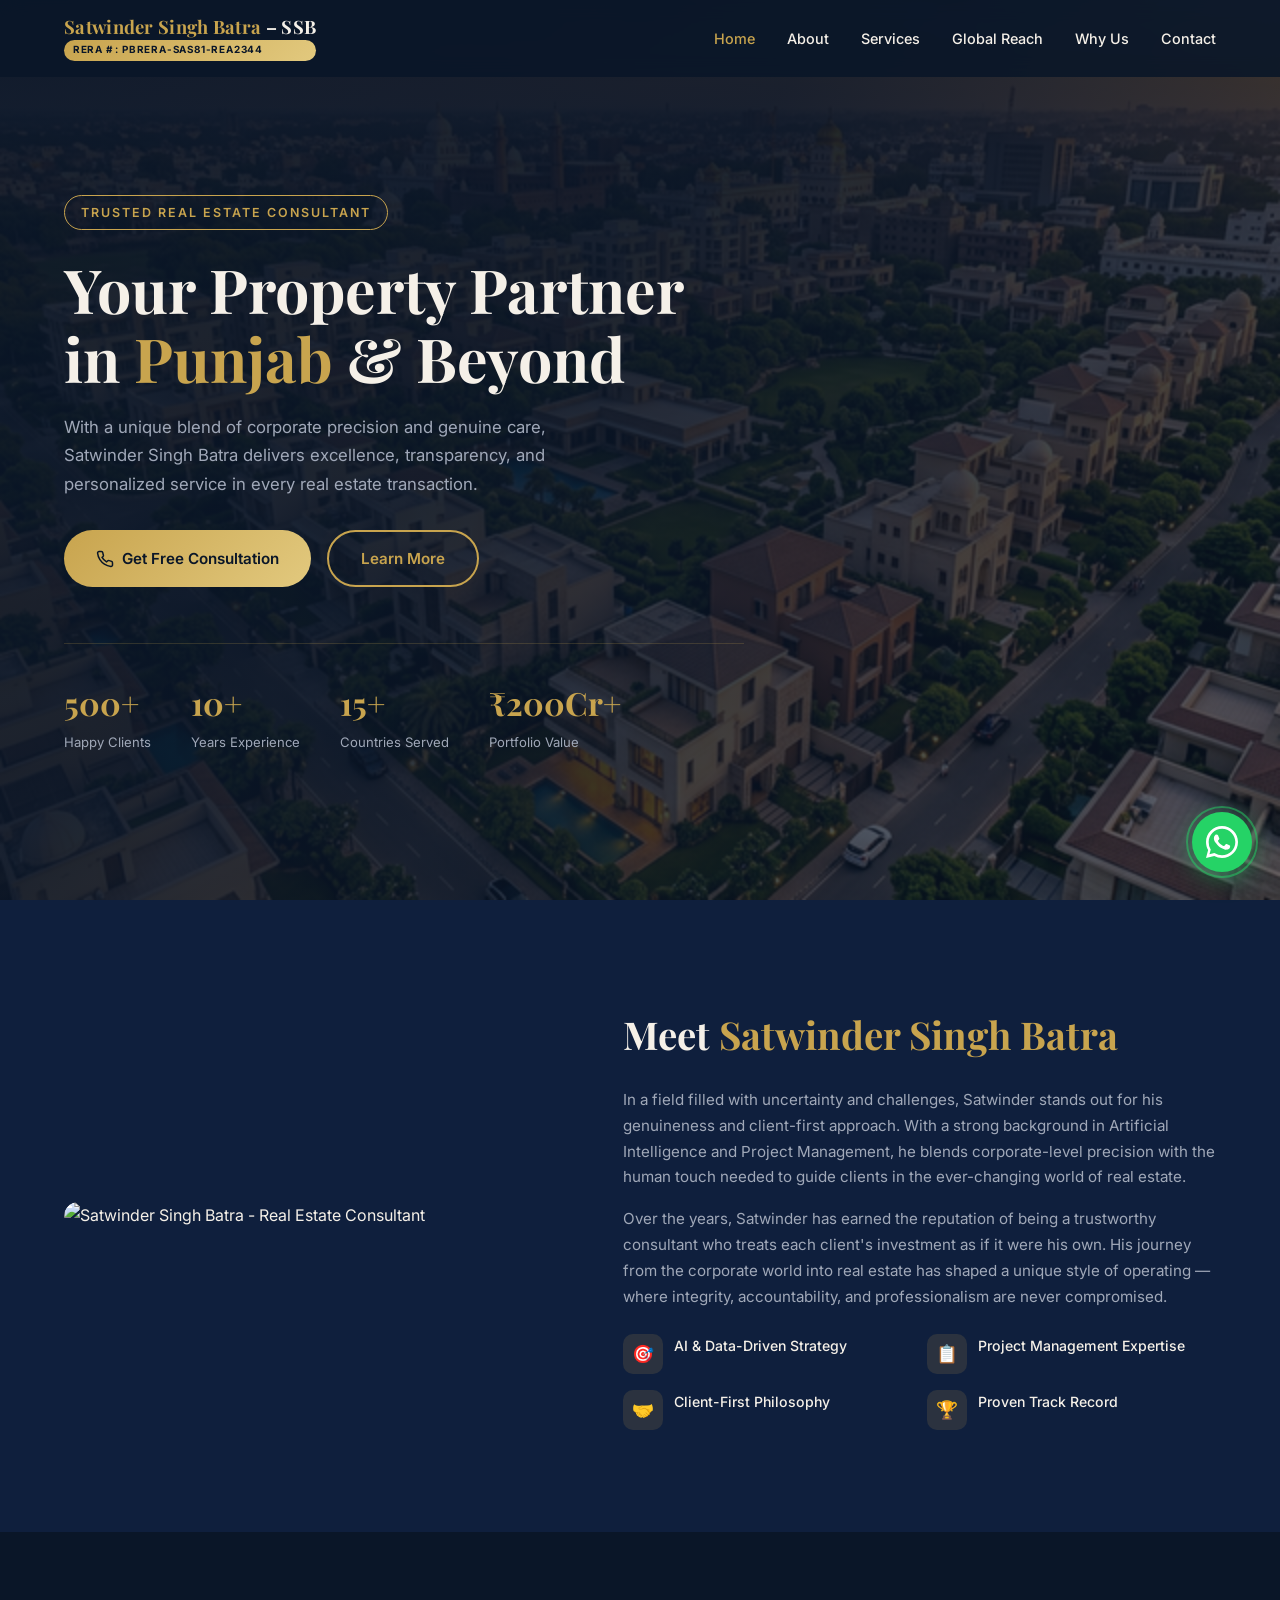
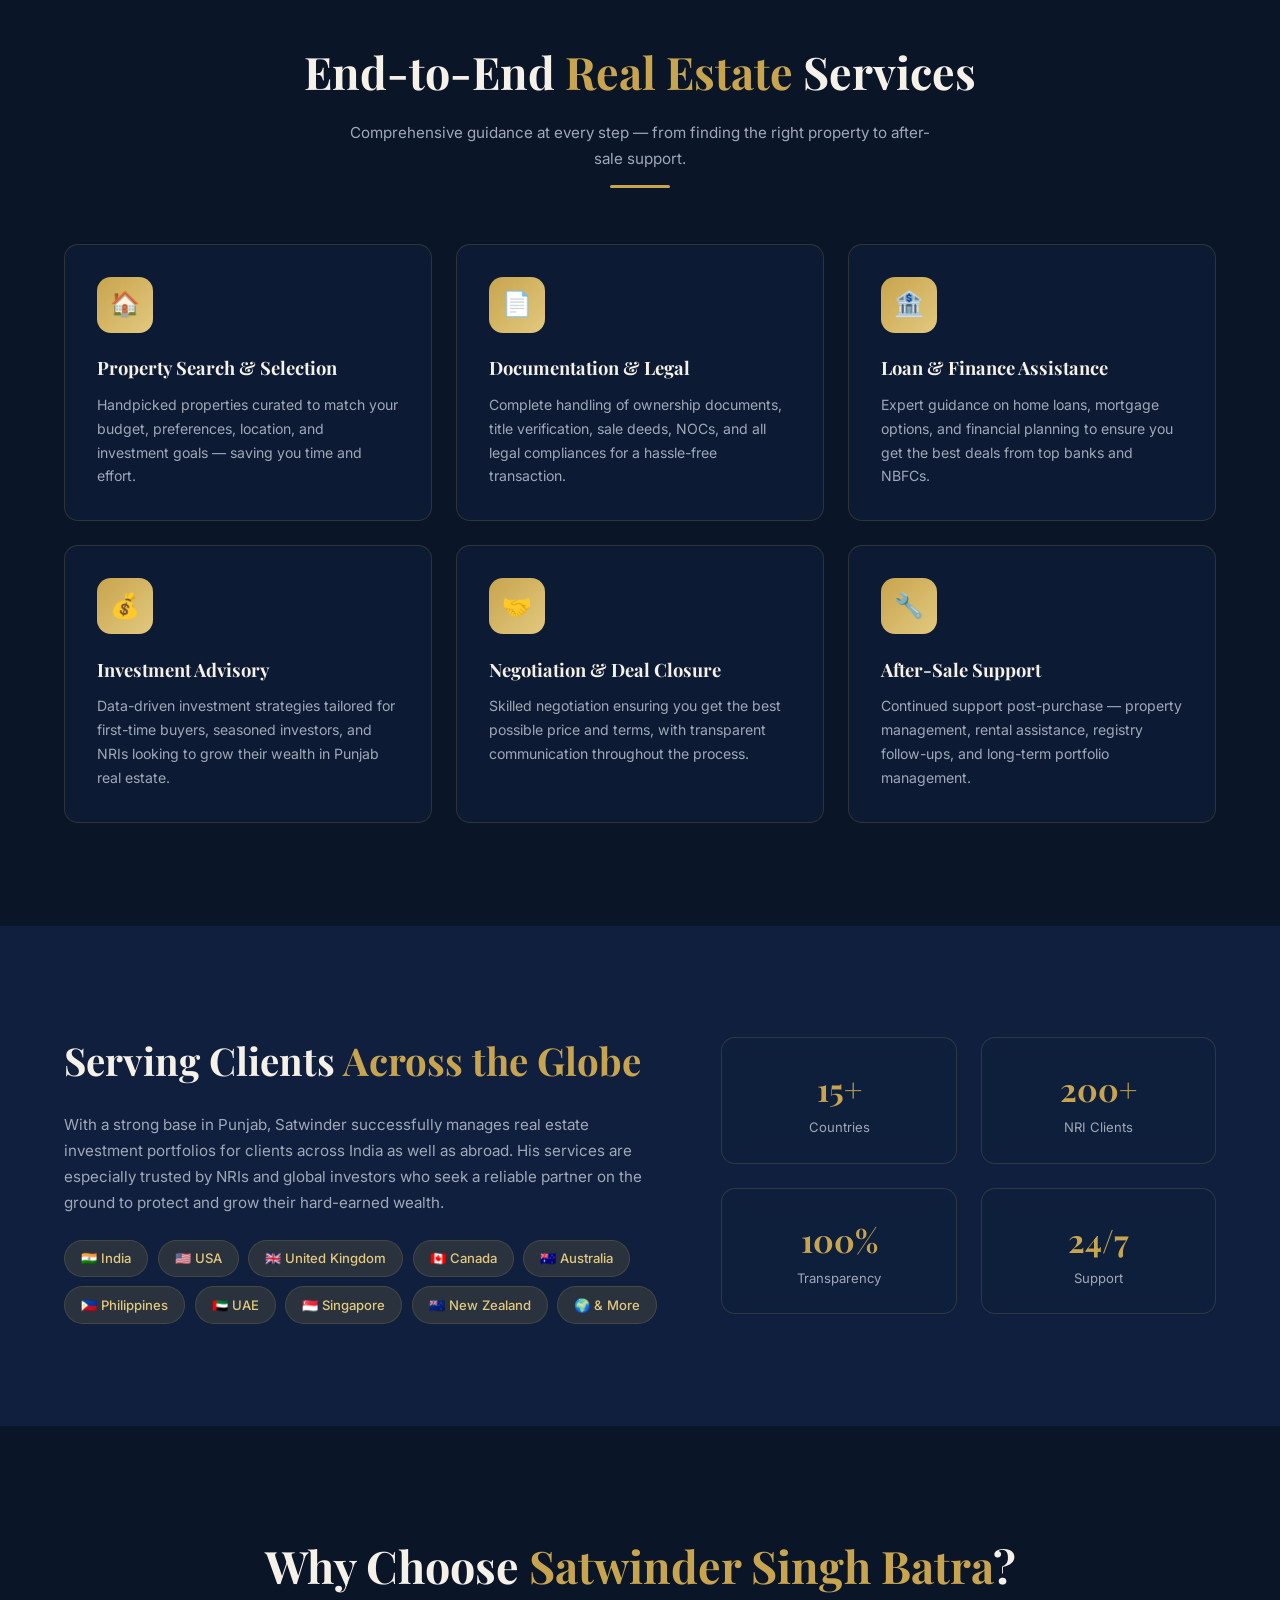
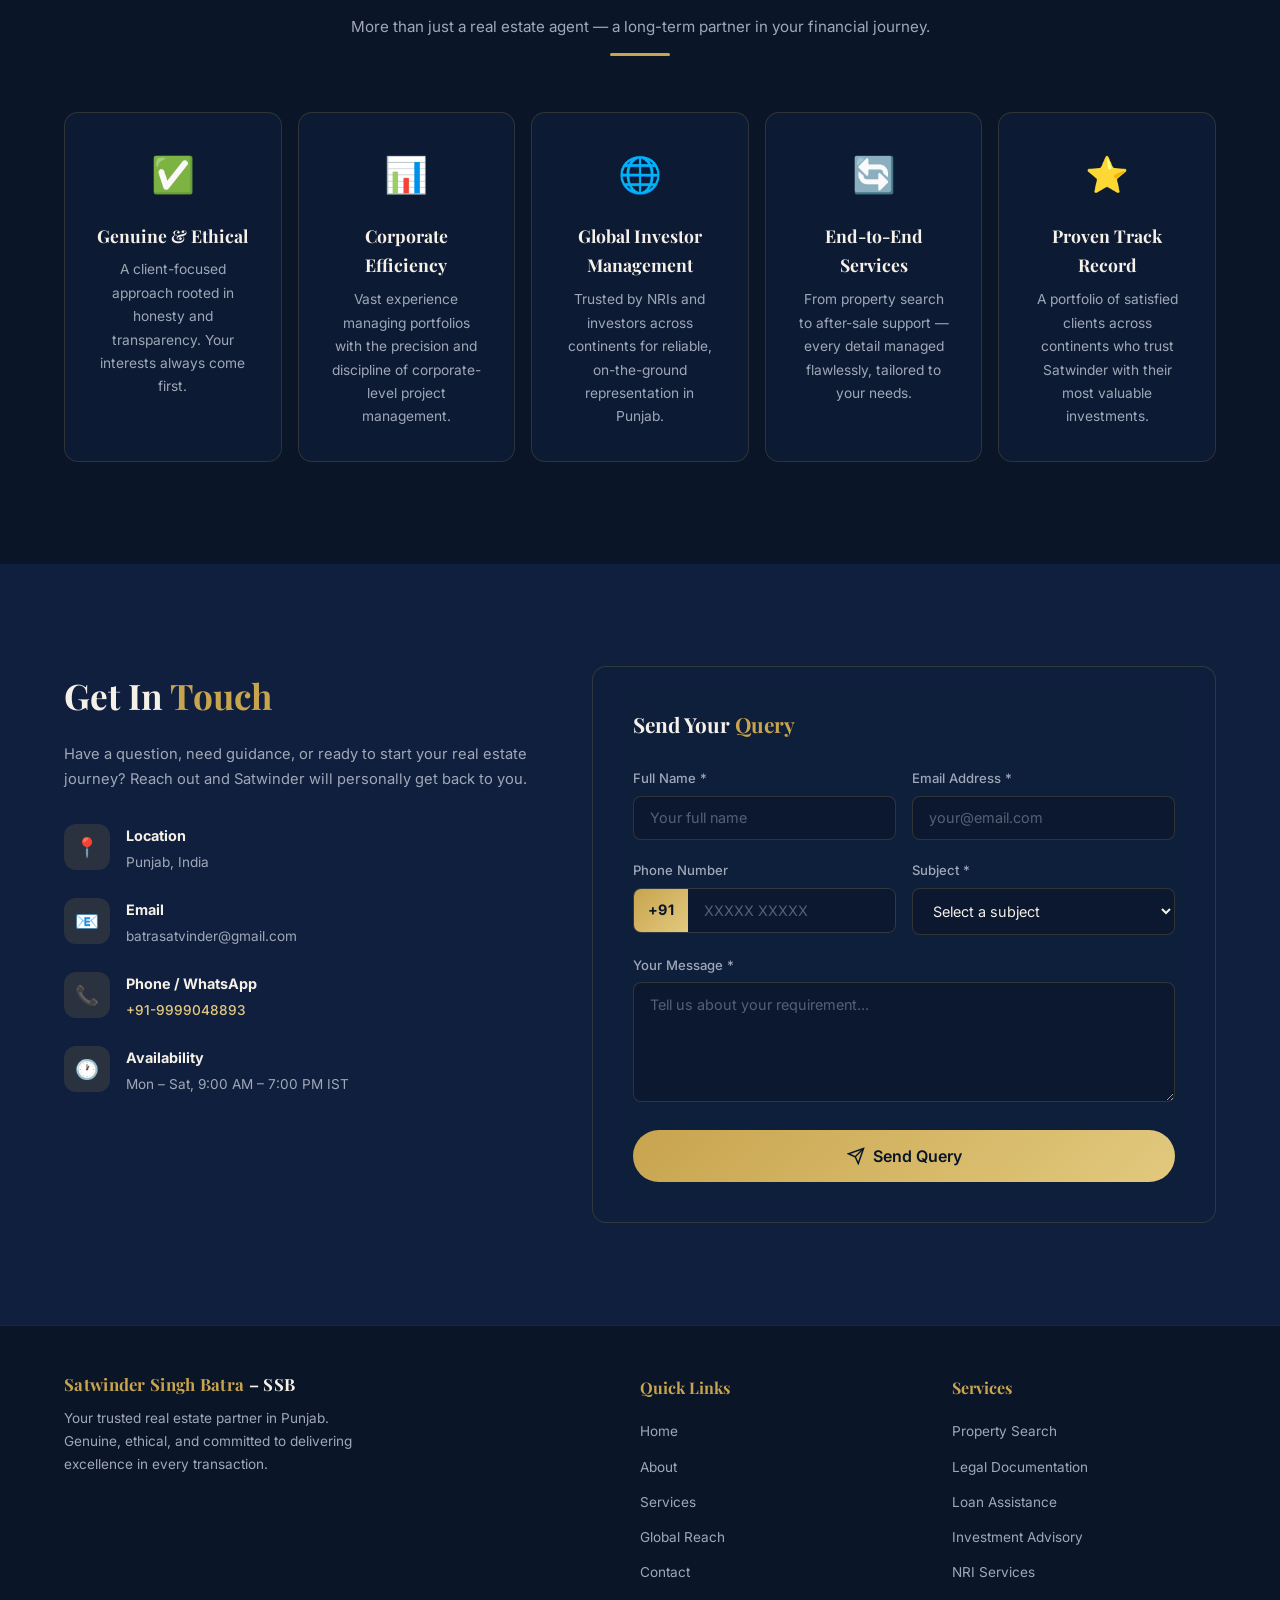
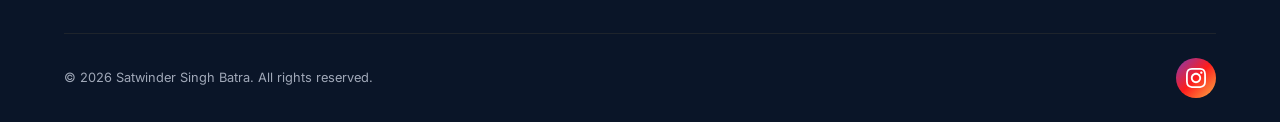
==== indexoriginal.html @ 7298f9fb "Update and rename index.html to indexoriginal.html" ====
<!DOCTYPE html>
<html lang="en">

<head>
  <meta charset="UTF-8" />
  <meta name="viewport" content="width=device-width, initial-scale=1.0" />
  <title>Satwinder Singh Batra | Trusted Real Estate Consultant – Punjab</title>
  <meta name="description"
    content="Meet Satwinder Singh Batra, your trusted real estate advisor for Punjab. Genuine, ethical, and client-focused real estate services for buyers, sellers, investors, and NRIs worldwide." />
  <link rel="stylesheet" href="style.css" />
</head>

<body>

  <!-- ========== NAVBAR ========== -->
  <nav class="navbar" id="navbar">
    <div class="container">
      <div class="logo-wrap">
        <a href="#hero" class="logo">Satwinder Singh Batra <span>– SSB</span></a>
        <span class="rera-badge">RERA # : PBRERA-SAS81-REA2344</span>
      </div>
      <ul class="nav-links" id="navLinks">
        <li><a href="#hero">Home</a></li>
        <li><a href="#about">About</a></li>
        <li><a href="#services">Services</a></li>
        <li><a href="#global">Global Reach</a></li>
        <li><a href="#why">Why Us</a></li>
        <li><a href="#contact">Contact</a></li>
      </ul>
      <button class="hamburger" id="hamburger" aria-label="Toggle menu">
        <span></span><span></span><span></span>
      </button>
    </div>
  </nav>

  <!-- ========== HERO ========== -->
  <section class="hero" id="hero">
    <div class="hero-bg"></div>
    <div class="container">
      <div class="hero-content">
        <span class="hero-badge">Trusted Real Estate Consultant</span>
        <h1>Your Property Partner in <span class="gold-text">Punjab</span> & Beyond</h1>
        <p>With a unique blend of corporate precision and genuine care, Satwinder Singh Batra delivers excellence,
          transparency, and personalized service in every real estate transaction.</p>
        <div class="hero-btns">
          <a href="#contact" class="btn btn-primary">
            <svg width="18" height="18" viewBox="0 0 24 24" fill="none" stroke="currentColor" stroke-width="2">
              <path
                d="M22 16.92v3a2 2 0 0 1-2.18 2 19.79 19.79 0 0 1-8.63-3.07 19.5 19.5 0 0 1-6-6A19.79 19.79 0 0 1 2.12 4.18 2 2 0 0 1 4.11 2h3a2 2 0 0 1 2 1.72c.127.96.361 1.903.7 2.81a2 2 0 0 1-.45 2.11L8.09 9.91a16 16 0 0 0 6 6l1.27-1.27a2 2 0 0 1 2.11-.45c.907.339 1.85.573 2.81.7A2 2 0 0 1 22 16.92z" />
            </svg>
            Get Free Consultation
          </a>
          <a href="#about" class="btn btn-outline">Learn More</a>
        </div>
        <div class="hero-stats">
          <div class="hero-stat">
            <h3>500+</h3>
            <p>Happy Clients</p>
          </div>
          <div class="hero-stat">
            <h3>10+</h3>
            <p>Years Experience</p>
          </div>
          <div class="hero-stat">
            <h3>15+</h3>
            <p>Countries Served</p>
          </div>
          <div class="hero-stat">
            <h3>₹200Cr+</h3>
            <p>Portfolio Value</p>
          </div>
        </div>
      </div>
    </div>
  </section>

  <!-- ========== ABOUT ========== -->
  <section class="section about" id="about">
    <div class="container">
      <div class="about-grid">
        <div class="about-image reveal">
          <img src="Satvinder.png" alt="Satwinder Singh Batra - Real Estate Consultant" />
        </div>
        <div class="about-text reveal">
          <h2>Meet <span class="gold-text">Satwinder Singh Batra</span></h2>
          <p>In a field filled with uncertainty and challenges, Satwinder stands out for his genuineness and
            client-first approach. With a strong background in Artificial Intelligence and Project Management, he blends
            corporate-level precision with the human touch needed to guide clients in the ever-changing world of real
            estate.</p>
          <p>Over the years, Satwinder has earned the reputation of being a trustworthy consultant who treats each
            client's investment as if it were his own. His journey from the corporate world into real estate has shaped
            a unique style of operating — where integrity, accountability, and professionalism are never compromised.
          </p>
          <div class="about-highlights">
            <div class="highlight-item">
              <div class="highlight-icon">🎯</div>
              <span>AI & Data-Driven Strategy</span>
            </div>
            <div class="highlight-item">
              <div class="highlight-icon">📋</div>
              <span>Project Management Expertise</span>
            </div>
            <div class="highlight-item">
              <div class="highlight-icon">🤝</div>
              <span>Client-First Philosophy</span>
            </div>
            <div class="highlight-item">
              <div class="highlight-icon">🏆</div>
              <span>Proven Track Record</span>
            </div>
          </div>
        </div>
      </div>
    </div>
  </section>

  <!-- ========== SERVICES ========== -->
  <section class="section services" id="services">
    <div class="container">
      <div class="section-header reveal">
        <h2>End-to-End <span class="gold-text">Real Estate</span> Services</h2>
        <p>Comprehensive guidance at every step — from finding the right property to after-sale support.</p>
        <div class="divider"></div>
      </div>
      <div class="services-grid">

        <div class="service-card reveal">
          <div class="service-icon">🏠</div>
          <h3>Property Search & Selection</h3>
          <p>Handpicked properties curated to match your budget, preferences, location, and investment goals — saving
            you time and effort.</p>
        </div>

        <div class="service-card reveal">
          <div class="service-icon">📄</div>
          <h3>Documentation & Legal</h3>
          <p>Complete handling of ownership documents, title verification, sale deeds, NOCs, and all legal compliances
            for a hassle-free transaction.</p>
        </div>

        <div class="service-card reveal">
          <div class="service-icon">🏦</div>
          <h3>Loan & Finance Assistance</h3>
          <p>Expert guidance on home loans, mortgage options, and financial planning to ensure you get the best deals
            from top banks and NBFCs.</p>
        </div>

        <div class="service-card reveal">
          <div class="service-icon">💰</div>
          <h3>Investment Advisory</h3>
          <p>Data-driven investment strategies tailored for first-time buyers, seasoned investors, and NRIs looking to
            grow their wealth in Punjab real estate.</p>
        </div>

        <div class="service-card reveal">
          <div class="service-icon">🤝</div>
          <h3>Negotiation & Deal Closure</h3>
          <p>Skilled negotiation ensuring you get the best possible price and terms, with transparent communication
            throughout the process.</p>
        </div>

        <div class="service-card reveal">
          <div class="service-icon">🔧</div>
          <h3>After-Sale Support</h3>
          <p>Continued support post-purchase — property management, rental assistance, registry follow-ups, and
            long-term portfolio management.</p>
        </div>

      </div>
    </div>
  </section>

  <!-- ========== GLOBAL REACH ========== -->
  <section class="section global" id="global">
    <div class="container">
      <div class="global-content">
        <div class="global-text reveal">
          <h2>Serving Clients <span class="gold-text">Across the Globe</span></h2>
          <p>With a strong base in Punjab, Satwinder successfully manages real estate investment portfolios for clients
            across India as well as abroad. His services are especially trusted by NRIs and global investors who seek a
            reliable partner on the ground to protect and grow their hard-earned wealth.</p>
          <div class="country-tags">
            <span class="country-tag">🇮🇳 India</span>
            <span class="country-tag">🇺🇸 USA</span>
            <span class="country-tag">🇬🇧 United Kingdom</span>
            <span class="country-tag">🇨🇦 Canada</span>
            <span class="country-tag">🇦🇺 Australia</span>
            <span class="country-tag">🇵🇭 Philippines</span>
            <span class="country-tag">🇦🇪 UAE</span>
            <span class="country-tag">🇸🇬 Singapore</span>
            <span class="country-tag">🇳🇿 New Zealand</span>
            <span class="country-tag">🌍 & More</span>
          </div>
        </div>
        <div class="global-stats reveal">
          <div class="g-stat">
            <h3>15+</h3>
            <p>Countries</p>
          </div>
          <div class="g-stat">
            <h3>200+</h3>
            <p>NRI Clients</p>
          </div>
          <div class="g-stat">
            <h3>100%</h3>
            <p>Transparency</p>
          </div>
          <div class="g-stat">
            <h3>24/7</h3>
            <p>Support</p>
          </div>
        </div>
      </div>
    </div>
  </section>

  <!-- ========== WHY CHOOSE US ========== -->
  <section class="section why" id="why">
    <div class="container">
      <div class="section-header reveal">
        <h2>Why Choose <span class="gold-text">Satwinder Singh Batra</span>?</h2>
        <p>More than just a real estate agent — a long-term partner in your financial journey.</p>
        <div class="divider"></div>
      </div>
      <div class="why-grid">

        <div class="why-card reveal">
          <span class="why-emoji">✅</span>
          <h3>Genuine & Ethical</h3>
          <p>A client-focused approach rooted in honesty and transparency. Your interests always come first.</p>
        </div>

        <div class="why-card reveal">
          <span class="why-emoji">📊</span>
          <h3>Corporate Efficiency</h3>
          <p>Vast experience managing portfolios with the precision and discipline of corporate-level project
            management.</p>
        </div>

        <div class="why-card reveal">
          <span class="why-emoji">🌐</span>
          <h3>Global Investor Management</h3>
          <p>Trusted by NRIs and investors across continents for reliable, on-the-ground representation in Punjab.</p>
        </div>

        <div class="why-card reveal">
          <span class="why-emoji">🔄</span>
          <h3>End-to-End Services</h3>
          <p>From property search to after-sale support — every detail managed flawlessly, tailored to your needs.</p>
        </div>

        <div class="why-card reveal">
          <span class="why-emoji">⭐</span>
          <h3>Proven Track Record</h3>
          <p>A portfolio of satisfied clients across continents who trust Satwinder with their most valuable
            investments.</p>
        </div>

      </div>
    </div>
  </section>

  <!-- ========== CONTACT ========== -->
  <section class="section contact" id="contact">
    <div class="container">
      <div class="contact-grid">

        <!-- Info Column -->
        <div class="contact-info reveal">
          <h2>Get In <span class="gold-text">Touch</span></h2>
          <p>Have a question, need guidance, or ready to start your real estate journey? Reach out and Satwinder will
            personally get back to you.</p>

          <div class="info-item">
            <div class="info-icon">📍</div>
            <div>
              <h4>Location</h4>
              <p>Punjab, India</p>
            </div>
          </div>

          <div class="info-item">
            <div class="info-icon">📧</div>
            <div>
              <h4>Email</h4>
              <p>batrasatvinder@gmail.com</p>
            </div>
          </div>

          <div class="info-item">
            <div class="info-icon">📞</div>
            <div>
              <h4>Phone / WhatsApp</h4>
              <p><a href="tel:+919999048893">+91-9999048893</a></p>
            </div>
          </div>

          <div class="info-item">
            <div class="info-icon">🕐</div>
            <div>
              <h4>Availability</h4>
              <p>Mon – Sat, 9:00 AM – 7:00 PM IST</p>
            </div>
          </div>
        </div>

        <!-- Form Column -->
        <div class="contact-form-wrapper reveal">
          <h3>Send Your <span class="gold-text">Query</span></h3>
          <form id="contactForm">
            <div class="form-row">
              <div class="form-group">
                <label for="name">Full Name *</label>
                <input type="text" id="name" name="name" placeholder="Your full name" required />
              </div>
              <div class="form-group">
                <label for="email">Email Address *</label>
                <input type="email" id="email" name="email" placeholder="your@email.com" required />
              </div>
            </div>
            <div class="form-row">
              <div class="form-group">
                <label for="phone">Phone Number</label>
                <div class="phone-input-wrap">
                  <!-- change 1 -->
                  <span class="phone-prefix">+91</span>
                  <input type="tel" id="phone" name="phone" placeholder="XXXXX XXXXX" />
                </div>
              </div>
              <div class="form-group">
                <label for="subject">Subject *</label>
                <select id="subject" name="subject" required>
                  <option value="" disabled selected>Select a subject</option>
                  <option value="Buy Property">Buy Property</option>
                  <option value="Sell Property">Sell Property</option>
                  <option value="Investment Advisory">Investment Advisory</option>
                  <option value="NRI Services">NRI Services</option>
                  <option value="Loan Assistance">Loan Assistance</option>
                  <option value="Other Query">Other Query</option>
                </select>
              </div>
            </div>
            <div class="form-group">
              <label for="message">Your Message *</label>
              <textarea id="message" name="message" placeholder="Tell us about your requirement..." required></textarea>
            </div>
            <button type="submit" class="btn btn-primary form-submit">
              <svg width="18" height="18" viewBox="0 0 24 24" fill="none" stroke="currentColor" stroke-width="2">
                <line x1="22" y1="2" x2="11" y2="13" />
                <polygon points="22 2 15 22 11 13 2 9 22 2" />
              </svg>
              Send Query
            </button>
          </form>
          <div class="form-success" id="formSuccess">
            <div class="checkmark">✅</div>
            <h3>Query Sent Successfully!</h3>
            <p>Thank you for reaching out. Satwinder will get back to you within 24 hours.</p>
          </div>
        </div>

      </div>
    </div>
  </section>

  <!-- ========== FOOTER ========== -->
  <footer class="footer">
    <div class="container">
      <div class="footer-grid">
        <div class="footer-brand">
          <div class="logo">Satwinder Singh Batra <span>– SSB</span></div>
          <p>Your trusted real estate partner in Punjab. Genuine, ethical, and committed to delivering excellence in
            every transaction.</p>
        </div>
        <div>
          <h4>Quick Links</h4>
          <ul class="footer-links">
            <li><a href="#hero">Home</a></li>
            <li><a href="#about">About</a></li>
            <li><a href="#services">Services</a></li>
            <li><a href="#global">Global Reach</a></li>
            <li><a href="#contact">Contact</a></li>
          </ul>
        </div>
        <div>
          <h4>Services</h4>
          <ul class="footer-links">
            <li><a href="#services">Property Search</a></li>
            <li><a href="#services">Legal Documentation</a></li>
            <li><a href="#services">Loan Assistance</a></li>
            <li><a href="#services">Investment Advisory</a></li>
            <li><a href="#services">NRI Services</a></li>
          </ul>
        </div>
      </div>
      <div class="footer-bottom">
        <p>&copy; 2026 Satwinder Singh Batra. All rights reserved.</p>
        <div class="social-links">
          <a href="https://www.instagram.com/satwinder_realestate_conslt/" aria-label="Instagram" target="_blank"
            rel="noopener">
            <svg xmlns="http://www.w3.org/2000/svg" viewBox="0 0 24 24" width="20" height="20" fill="currentColor">
              <path
                d="M12 2.163c3.204 0 3.584.012 4.85.07 3.252.148 4.771 1.691 4.919 4.919.058 1.265.069 1.645.069 4.849 0 3.205-.012 3.584-.069 4.849-.149 3.225-1.664 4.771-4.919 4.919-1.266.058-1.644.07-4.85.07-3.204 0-3.584-.012-4.849-.07-3.26-.149-4.771-1.699-4.919-4.92-.058-1.265-.07-1.644-.07-4.849 0-3.204.013-3.583.07-4.849.149-3.227 1.664-4.771 4.919-4.919 1.266-.057 1.645-.069 4.849-.069zm0-2.163c-3.259 0-3.667.014-4.947.072-4.358.2-6.78 2.618-6.98 6.98-.059 1.281-.073 1.689-.073 4.948 0 3.259.014 3.668.072 4.948.2 4.358 2.618 6.78 6.98 6.98 1.281.058 1.689.072 4.948.072 3.259 0 3.668-.014 4.948-.072 4.354-.2 6.782-2.618 6.979-6.98.059-1.28.073-1.689.073-4.948 0-3.259-.014-3.667-.072-4.947-.196-4.354-2.617-6.78-6.979-6.98-1.281-.059-1.69-.073-4.949-.073zm0 5.838c-3.403 0-6.162 2.759-6.162 6.162s2.759 6.163 6.162 6.163 6.162-2.759 6.162-6.163c0-3.403-2.759-6.162-6.162-6.162zm0 10.162c-2.209 0-4-1.79-4-4 0-2.209 1.791-4 4-4s4 1.791 4 4c0 2.21-1.791 4-4 4zm6.406-11.845c-.796 0-1.441.645-1.441 1.44s.645 1.44 1.441 1.44c.795 0 1.439-.645 1.439-1.44s-.644-1.44-1.439-1.44z" />
            </svg>
          </a>
        </div>
      </div>
    </div>
  </footer>

  <!-- ========== STICKY WHATSAPP BUTTON ========== -->
  <!-- <a href="https://wa.me/919999048893?text=Hi%20Satwinder%2C%20I%20am%20interested%20in%20your%20real%20estate%20services."
    class="whatsapp-btn" target="_blank" rel="noopener" aria-label="Chat on WhatsApp" id="whatsappBtn">
    <svg viewBox="0 0 32 32" xmlns="http://www.w3.org/2000/svg">
      <path
        d="M16.004 0C7.165 0 .002 7.163.002 16c0 2.822.736 5.578 2.137 8.012L.014 32l8.204-2.1A15.93 15.93 0 0 0 16.004 32C24.837 32 32 24.837 32 16S24.837 0 16.004 0zm0 29.32a13.28 13.28 0 0 1-7.16-2.085l-.514-.305-4.863 1.245 1.295-4.733-.335-.534A13.27 13.27 0 0 1 2.68 16c0-7.348 5.976-13.32 13.324-13.32S29.32 8.652 29.32 16s-5.968 13.32-13.316 13.32zm7.308-9.973c-.4-.2-2.367-1.168-2.733-1.3-.367-.134-.633-.2-.9.2-.267.4-1.033 1.3-1.267 1.567-.233.267-.467.3-.867.1-.4-.2-1.687-.622-3.214-1.983-1.188-1.06-1.99-2.37-2.223-2.77-.233-.4-.025-.616.175-.815.18-.18.4-.467.6-.7.2-.233.267-.4.4-.667.133-.267.067-.5-.033-.7-.1-.2-.9-2.167-1.233-2.967-.325-.78-.655-.674-.9-.687l-.767-.013c-.267 0-.7.1-1.067.5-.367.4-1.4 1.367-1.4 3.334s1.433 3.867 1.633 4.133c.2.267 2.82 4.307 6.833 6.04.955.412 1.7.658 2.28.843.958.305 1.83.262 2.52.159.77-.115 2.367-.968 2.7-1.902.333-.934.333-1.734.233-1.902-.1-.167-.367-.267-.767-.467z" />
    </svg>
  </a> -->

  <a href="https://api.whatsapp.com/send?phone=919999048893&text=Hi%20Satwinder%2C%20I%20am%20interested%20in%20your%20real%20estate%20services."
    class="whatsapp-btn" target="_blank" rel="noopener" aria-label="Chat on WhatsApp" id="whatsappBtn">
    <svg viewBox="0 0 32 32" xmlns="http://www.w3.org/2000/svg">
      <path
        d="M16.004 0C7.165 0 .002 7.163.002 16c0 2.822.736 5.578 2.137 8.012L.014 32l8.204-2.1A15.93 15.93 0 0 0 16.004 32C24.837 32 32 24.837 32 16S24.837 0 16.004 0zm0 29.32a13.28 13.28 0 0 1-7.16-2.085l-.514-.305-4.863 1.245 1.295-4.733-.335-.534A13.27 13.27 0 0 1 2.68 16c0-7.348 5.976-13.32 13.324-13.32S29.32 8.652 29.32 16s-5.968 13.32-13.316 13.32zm7.308-9.973c-.4-.2-2.367-1.168-2.733-1.3-.367-.134-.633-.2-.9.2-.267.4-1.033 1.3-1.267 1.567-.233.267-.467.3-.867.1-.4-.2-1.687-.622-3.214-1.983-1.188-1.06-1.99-2.37-2.223-2.77-.233-.4-.025-.616.175-.815.18-.18.4-.467.6-.7.2-.233.267-.4.4-.667.133-.267.067-.5-.033-.7-.1-.2-.9-2.167-1.233-2.967-.325-.78-.655-.674-.9-.687l-.767-.013c-.267 0-.7.1-1.067.5-.367.4-1.4 1.367-1.4 3.334s1.433 3.867 1.633 4.133c.2.267 2.82 4.307 6.833 6.04.955.412 1.7.658 2.28.843.958.305 1.83.262 2.52.159.77-.115 2.367-.968 2.7-1.902.333-.934.333-1.734.233-1.902-.1-.167-.367-.267-.767-.467z" />
    </svg>
  </a>

  <script src="script.js"></script>
</body>

</html>
---- style.css ----
/* ==========================================================================
   Satwinder Singh Batra – Real Estate Consultant
   Design System & Styles
   ========================================================================== */

/* ---------- Google Fonts ---------- */
@import url('https://fonts.googleapis.com/css2?family=Inter:wght@300;400;500;600;700&family=Playfair+Display:wght@400;500;600;700&display=swap');

/* ---------- Design Tokens ---------- */
:root {
  /* Colours */
  --navy-dark: #0a1628;
  --navy: #0f1f3d;
  --navy-light: #162a50;
  --gold: #c8a44e;
  --gold-light: #e2c97e;
  --gold-dim: rgba(200, 164, 78, .15);
  --white: #f5f0e8;
  --white-pure: #fff;
  --gray: #a0a8b8;
  --glass-bg: rgba(15, 31, 61, .55);
  --glass-border: rgba(200, 164, 78, .18);

  /* Typography */
  --ff-heading: 'Playfair Display', Georgia, serif;
  --ff-body: 'Inter', system-ui, sans-serif;

  /* Spacing */
  --section-py: clamp(4rem, 8vw, 7rem);
  --container: min(90%, 1200px);

  /* Misc */
  --radius: 14px;
  --radius-sm: 8px;
  --transition: .35s cubic-bezier(.4, 0, .2, 1);
}

/* ---------- Reset ---------- */
*,
*::before,
*::after {
  box-sizing: border-box;
  margin: 0;
  padding: 0;
}

html {
  scroll-behavior: smooth;
  scroll-padding-top: 80px;
}

body {
  font-family: var(--ff-body);
  background: var(--navy-dark);
  color: var(--white);
  line-height: 1.7;
  overflow-x: hidden;
}

a {
  color: inherit;
  text-decoration: none;
}

img {
  max-width: 100%;
  display: block;
}

ul {
  list-style: none;
}

/* ---------- Utility ---------- */
.container {
  width: var(--container);
  margin-inline: auto;
}

.section {
  padding: var(--section-py) 0;
  position: relative;
}

.gold-text {
  color: var(--gold);
}

.btn {
  display: inline-flex;
  align-items: center;
  gap: .5rem;
  padding: .85rem 2rem;
  font-family: var(--ff-body);
  font-weight: 600;
  font-size: .95rem;
  border: none;
  border-radius: 50px;
  cursor: pointer;
  transition: var(--transition);
}

.btn-primary {
  background: linear-gradient(135deg, var(--gold), var(--gold-light));
  color: var(--navy-dark);
}

.btn-primary:hover {
  transform: translateY(-3px);
  box-shadow: 0 12px 35px rgba(200, 164, 78, .35);
}

.btn-outline {
  background: transparent;
  border: 2px solid var(--gold);
  color: var(--gold);
}

.btn-outline:hover {
  background: var(--gold);
  color: var(--navy-dark);
}

.section-header {
  text-align: center;
  margin-bottom: 3.5rem;
}

.section-header h2 {
  font-family: var(--ff-heading);
  font-size: clamp(1.8rem, 4vw, 2.8rem);
  margin-bottom: .6rem;
}

.section-header p {
  color: var(--gray);
  max-width: 600px;
  margin-inline: auto;
  font-size: .95rem;
}

.divider {
  width: 60px;
  height: 3px;
  background: var(--gold);
  margin: .8rem auto 0;
  border-radius: 3px;
}

/* ---------- Fade-in Animations ---------- */
.reveal {
  opacity: 0;
  transform: translateY(40px);
  transition: opacity .8s ease, transform .8s ease;
}

.reveal.visible {
  opacity: 1;
  transform: translateY(0);
}

/* ===================== NAVBAR ===================== */
.navbar {
  position: fixed;
  top: 0;
  left: 0;
  width: 100%;
  z-index: 1000;
  padding: 1rem 0;
  background: rgba(10, 22, 40, .88);
  backdrop-filter: blur(10px);
  transition: var(--transition);
}

.navbar.scrolled {
  background: rgba(10, 22, 40, .98);
  backdrop-filter: blur(14px);
  box-shadow: 0 2px 30px rgba(0, 0, 0, .4);
  padding: .6rem 0;
}

.navbar .container {
  display: flex;
  align-items: center;
  justify-content: space-between;
}

/* Logo wrap: stacks name + RERA badge */
.logo-wrap {
  display: flex;
  flex-direction: column;
  gap: 2px;
}

.logo {
  font-family: var(--ff-heading);
  font-size: 1.15rem;
  font-weight: 700;
  color: var(--gold);
  letter-spacing: .3px;
  line-height: 1.2;
}

.logo span {
  color: var(--white);
}

/* RERA badge */
.rera-badge {
  display: inline-block;
  font-size: .62rem;
  font-weight: 700;
  letter-spacing: .8px;
  text-transform: uppercase;
  color: var(--navy-dark);
  background: linear-gradient(135deg, var(--gold), var(--gold-light));
  padding: .15rem .55rem;
  border-radius: 50px;
  line-height: 1.6;
  white-space: nowrap;
}

.nav-links {
  display: flex;
  gap: 2rem;
}

.nav-links a {
  font-size: .9rem;
  font-weight: 500;
  position: relative;
  transition: color var(--transition);
}

.nav-links a::after {
  content: '';
  position: absolute;
  bottom: -4px;
  left: 0;
  width: 0;
  height: 2px;
  background: var(--gold);
  transition: width var(--transition);
}

.nav-links a:hover {
  color: var(--gold);
}

.nav-links a:hover::after {
  width: 100%;
}

/* Hamburger */
.hamburger {
  display: none;
  flex-direction: column;
  gap: 5px;
  cursor: pointer;
  background: none;
  border: none;
  padding: 4px;
}

.hamburger span {
  width: 26px;
  height: 2.5px;
  background: var(--gold);
  border-radius: 2px;
  transition: var(--transition);
}

.hamburger.active span:nth-child(1) {
  transform: rotate(45deg) translate(5px, 5px);
}

.hamburger.active span:nth-child(2) {
  opacity: 0;
}

.hamburger.active span:nth-child(3) {
  transform: rotate(-45deg) translate(5px, -5px);
}

/* ===================== HERO ===================== */
.hero {
  position: relative;
  min-height: 100vh;
  display: flex;
  align-items: center;
  overflow: hidden;
}

.hero-bg {
  position: absolute;
  inset: 0;
  background: url('hero-bg.png') center/cover no-repeat;
}

.hero-bg::after {
  content: '';
  position: absolute;
  inset: 0;
  background: linear-gradient(135deg, rgba(10, 22, 40, .92) 40%, rgba(10, 22, 40, .6));
}

.hero .container {
  position: relative;
  z-index: 2;
}

.hero-content {
  max-width: 680px;
}

.hero-badge {
  display: inline-block;
  padding: .35rem 1rem;
  border: 1px solid var(--gold);
  border-radius: 50px;
  font-size: .78rem;
  font-weight: 600;
  color: var(--gold);
  text-transform: uppercase;
  letter-spacing: 2px;
  margin-top: 5rem;
  margin-bottom: 1.5rem;
}

.hero-content h1 {
  font-family: var(--ff-heading);
  font-size: clamp(2.2rem, 5vw, 3.8rem);
  line-height: 1.15;
  margin-bottom: 1.2rem;
}

.hero-content p {
  font-size: 1.05rem;
  color: var(--gray);
  margin-bottom: 2rem;
  max-width: 540px;
}

.hero-btns {
  display: flex;
  gap: 1rem;
  flex-wrap: wrap;
}

/* Floating stats */
.hero-stats {
  display: flex;
  gap: 2.5rem;
  margin-top: 3.5rem;
  padding-top: 2rem;
  border-top: 1px solid rgba(200, 164, 78, .2);
}

.hero-stat h3 {
  font-family: var(--ff-heading);
  font-size: 2rem;
  color: var(--gold);
}

.hero-stat p {
  font-size: .82rem;
  color: var(--gray);
}

/* ===================== ABOUT ===================== */
.about {
  background: var(--navy);
}

.about-grid {
  display: grid;
  grid-template-columns: 1fr 1.2fr;
  gap: 4rem;
  align-items: center;
}

.about-image {
  position: relative;
  border-radius: var(--radius);
  overflow: hidden;
}

.about-image img {
  border-radius: var(--radius);
  width: 100%;
}

.about-image::before {
  content: '';
  position: absolute;
  inset: -6px;
  border: 2px solid var(--gold);
  border-radius: calc(var(--radius) + 6px);
  opacity: .4;
}

.about-text h2 {
  font-family: var(--ff-heading);
  font-size: clamp(1.6rem, 3.5vw, 2.4rem);
  margin-bottom: 1.2rem;
}

.about-text p {
  color: var(--gray);
  margin-bottom: 1rem;
  font-size: .95rem;
}

.about-highlights {
  display: grid;
  grid-template-columns: 1fr 1fr;
  gap: 1rem;
  margin-top: 1.5rem;
}

.highlight-item {
  display: flex;
  align-items: flex-start;
  gap: .7rem;
}

.highlight-icon {
  flex-shrink: 0;
  width: 40px;
  height: 40px;
  background: var(--gold-dim);
  border-radius: 10px;
  display: flex;
  align-items: center;
  justify-content: center;
  font-size: 1.1rem;
}

.highlight-item span {
  font-size: .88rem;
  font-weight: 500;
}

/* ===================== SERVICES ===================== */
.services {
  background: var(--navy-dark);
}

.services-grid {
  display: grid;
  grid-template-columns: repeat(3, 1fr);
  gap: 1.5rem;
}

.service-card {
  background: var(--glass-bg);
  border: 1px solid var(--glass-border);
  border-radius: var(--radius);
  padding: 2rem;
  backdrop-filter: blur(8px);
  transition: var(--transition);
}

.service-card:hover {
  transform: translateY(-6px);
  border-color: var(--gold);
  box-shadow: 0 16px 40px rgba(200, 164, 78, .12);
}

.service-icon {
  width: 56px;
  height: 56px;
  background: linear-gradient(135deg, var(--gold), var(--gold-light));
  border-radius: 14px;
  display: flex;
  align-items: center;
  justify-content: center;
  font-size: 1.5rem;
  margin-bottom: 1.2rem;
}

.service-card h3 {
  font-family: var(--ff-heading);
  font-size: 1.15rem;
  margin-bottom: .6rem;
}

.service-card p {
  color: var(--gray);
  font-size: .88rem;
}

/* ===================== GLOBAL REACH ===================== */
.global {
  background: var(--navy);
}

.global-content {
  display: grid;
  grid-template-columns: 1.2fr 1fr;
  gap: 4rem;
  align-items: center;
}

.global-text h2 {
  font-family: var(--ff-heading);
  font-size: clamp(1.6rem, 3.5vw, 2.4rem);
  margin-bottom: 1.2rem;
}

.global-text p {
  color: var(--gray);
  font-size: .95rem;
  margin-bottom: 1.5rem;
}

.country-tags {
  display: flex;
  flex-wrap: wrap;
  gap: .6rem;
}

.country-tag {
  padding: .4rem 1rem;
  background: var(--gold-dim);
  border: 1px solid var(--glass-border);
  border-radius: 50px;
  font-size: .82rem;
  font-weight: 500;
  color: var(--gold-light);
  transition: var(--transition);
}

.country-tag:hover {
  background: var(--gold);
  color: var(--navy-dark);
}

.global-stats {
  display: grid;
  grid-template-columns: 1fr 1fr;
  gap: 1.5rem;
}

.g-stat {
  background: var(--glass-bg);
  border: 1px solid var(--glass-border);
  border-radius: var(--radius);
  padding: 1.5rem;
  text-align: center;
  backdrop-filter: blur(8px);
}

.g-stat h3 {
  font-family: var(--ff-heading);
  font-size: 2rem;
  color: var(--gold);
}

.g-stat p {
  font-size: .82rem;
  color: var(--gray);
}

/* ===================== WHY CHOOSE US ===================== */
.why {
  background: var(--navy-dark);
}

.why-grid {
  display: grid;
  grid-template-columns: repeat(5, 1fr);
  gap: 1rem;
}

.why-card {
  background: var(--glass-bg);
  border: 1px solid var(--glass-border);
  border-radius: var(--radius);
  padding: 2rem;
  text-align: center;
  backdrop-filter: blur(8px);
  transition: var(--transition);
}

.why-card:hover {
  border-color: var(--gold);
  transform: translateY(-4px);
}

.why-emoji {
  font-size: 2.2rem;
  margin-bottom: 1rem;
  display: block;
}

.why-card h3 {
  font-family: var(--ff-heading);
  font-size: 1.1rem;
  margin-bottom: .5rem;
}

.why-card p {
  font-size: .86rem;
  color: var(--gray);
}

/* ===================== CONTACT ===================== */
.contact {
  background: var(--navy);
}

.contact-grid {
  display: grid;
  grid-template-columns: 1fr 1.3fr;
  gap: 3rem;
  align-items: start;
}

.contact-info h2 {
  font-family: var(--ff-heading);
  font-size: clamp(1.6rem, 3.5vw, 2.2rem);
  margin-bottom: 1rem;
}

.contact-info>p {
  color: var(--gray);
  font-size: .92rem;
  margin-bottom: 2rem;
}

.info-item {
  display: flex;
  align-items: flex-start;
  gap: 1rem;
  margin-bottom: 1.5rem;
}

.info-icon {
  width: 46px;
  height: 46px;
  background: var(--gold-dim);
  border-radius: 12px;
  display: flex;
  align-items: center;
  justify-content: center;
  font-size: 1.2rem;
  flex-shrink: 0;
}

.info-item h4 {
  font-size: .9rem;
  margin-bottom: .15rem;
}

.info-item p {
  font-size: .85rem;
  color: var(--gray);
}

.info-item a {
  color: var(--gold-light);
  font-weight: 500;
  transition: color var(--transition);
}

.info-item a:hover {
  color: var(--gold);
}

/* Phone prefix input */
.phone-input-wrap {
  display: flex;
  align-items: stretch;
  border: 1px solid rgba(200, 164, 78, .2);
  border-radius: var(--radius-sm);
  overflow: hidden;
  transition: var(--transition);
}

.phone-input-wrap:focus-within {
  border-color: var(--gold);
  box-shadow: 0 0 0 3px rgba(200, 164, 78, .15);
}

.phone-prefix {
  display: flex;
  align-items: center;
  padding: 0 .85rem;
  background: linear-gradient(135deg, var(--gold), var(--gold-light));
  color: var(--navy-dark);
  font-weight: 700;
  font-size: .9rem;
  white-space: nowrap;
  flex-shrink: 0;
  letter-spacing: .5px;
}

.phone-input-wrap input {
  flex: 1;
  border: none !important;
  border-radius: 0 !important;
  box-shadow: none !important;
  width: 100%;
  padding: .8rem 1rem;
  background: rgba(10, 22, 40, .6);
  color: var(--white);
  font-family: var(--ff-body);
  font-size: .9rem;
}

.phone-input-wrap input:focus {
  outline: none;
  border: none !important;
  box-shadow: none !important;
}

.phone-input-wrap input::placeholder {
  color: rgba(160, 168, 184, .5);
}

/* Form */
.contact-form-wrapper {
  background: var(--glass-bg);
  border: 1px solid var(--glass-border);
  border-radius: var(--radius);
  padding: 2.5rem;
  backdrop-filter: blur(10px);
}

.contact-form-wrapper h3 {
  font-family: var(--ff-heading);
  font-size: 1.3rem;
  margin-bottom: 1.5rem;
}

.form-row {
  display: flex;
  gap: 1rem;
}

.form-group {
  flex: 1;
  margin-bottom: 1.2rem;
}

.form-group label {
  display: block;
  font-size: .82rem;
  font-weight: 500;
  color: var(--gray);
  margin-bottom: .4rem;
}

.form-group input,
.form-group select,
.form-group textarea {
  width: 100%;
  padding: .8rem 1rem;
  background: rgba(10, 22, 40, .6);
  border: 1px solid rgba(200, 164, 78, .2);
  border-radius: var(--radius-sm);
  color: var(--white);
  font-family: var(--ff-body);
  font-size: .9rem;
  transition: var(--transition);
}

.form-group input::placeholder,
.form-group textarea::placeholder {
  color: rgba(160, 168, 184, .5);
}

.form-group input:focus,
.form-group select:focus,
.form-group textarea:focus {
  outline: none;
  border-color: var(--gold);
  box-shadow: 0 0 0 3px rgba(200, 164, 78, .15);
}

.form-group textarea {
  resize: vertical;
  min-height: 120px;
}

.form-submit {
  width: 100%;
  justify-content: center;
  font-size: 1rem;
  padding: 1rem;
}

/* Form success */
.form-success {
  display: none;
  text-align: center;
  padding: 2rem;
}

.form-success.show {
  display: block;
}

.form-success .checkmark {
  font-size: 3rem;
  margin-bottom: 1rem;
}

.form-success h3 {
  font-family: var(--ff-heading);
  font-size: 1.4rem;
  margin-bottom: .5rem;
}

.form-success p {
  color: var(--gray);
  font-size: .9rem;
}

/* ===================== FOOTER ===================== */
.footer {
  background: rgba(10, 22, 40, .9);
  border-top: 1px solid rgba(200, 164, 78, .12);
  padding: 3rem 0 1.5rem;
}

.footer-grid {
  display: grid;
  grid-template-columns: 2fr 1fr 1fr;
  gap: 3rem;
  margin-bottom: 2.5rem;
}

.footer-brand .logo {
  font-size: 1.05rem;
  margin-bottom: .8rem;
}

.footer-brand p {
  color: var(--gray);
  font-size: .85rem;
  max-width: 300px;
}

.footer h4 {
  font-family: var(--ff-heading);
  font-size: 1rem;
  color: var(--gold);
  margin-bottom: 1rem;
}

.footer-links li {
  margin-bottom: .5rem;
}

.footer-links a {
  font-size: .85rem;
  color: var(--gray);
  transition: color var(--transition);
}

.footer-links a:hover {
  color: var(--gold);
}

.footer-bottom {
  border-top: 1px solid rgba(200, 164, 78, .1);
  padding-top: 1.5rem;
  display: flex;
  justify-content: space-between;
  align-items: center;
  font-size: .8rem;
  color: var(--gray);
}

.social-links {
  display: flex;
  gap: 1rem;
}

.social-links a {
  width: 40px;
  height: 40px;
  background: linear-gradient(135deg, #833ab4, #fd1d1d, #fcb045);
  border-radius: 50%;
  display: flex;
  align-items: center;
  justify-content: center;
  color: #fff;
  transition: var(--transition);
}

.social-links a:hover {
  transform: translateY(-3px) scale(1.08);
  box-shadow: 0 8px 24px rgba(253, 29, 29, .4);
}

.social-links a svg {
  display: block;
}

/* ===================== WHATSAPP BUTTON ===================== */
.whatsapp-btn {
  position: fixed;
  bottom: 28px;
  right: 28px;
  z-index: 9999;
  width: 60px;
  height: 60px;
  border-radius: 50%;
  background: #25d366;
  display: flex;
  align-items: center;
  justify-content: center;
  box-shadow: 0 6px 24px rgba(37, 211, 102, .45);
  transition: var(--transition);
  cursor: pointer;
}

.whatsapp-btn:hover {
  transform: scale(1.12);
  box-shadow: 0 10px 35px rgba(37, 211, 102, .55);
}

.whatsapp-btn svg {
  width: 32px;
  height: 32px;
  fill: #fff;
}

/* Pulse ring */
.whatsapp-btn::before {
  content: '';
  position: absolute;
  inset: -6px;
  border-radius: 50%;
  border: 2px solid rgba(37, 211, 102, .5);
  animation: wa-pulse 2s infinite;
}

@keyframes wa-pulse {
  0% {
    transform: scale(1);
    opacity: 1;
  }

  100% {
    transform: scale(1.4);
    opacity: 0;
  }
}

/* ===================== RESPONSIVE ===================== */
@media (max-width: 992px) {

  .about-grid,
  .global-content,
  .contact-grid,
  .footer-grid {
    grid-template-columns: 1fr;
  }

  .about-image {
    max-width: 400px;
    margin-inline: auto;
  }

  .global-stats {
    order: -1;
  }

  .why-grid {
    grid-template-columns: repeat(3, 1fr);
  }
}

@media (max-width: 768px) {
  .nav-links {
    position: fixed;
    top: 0;
    right: -100%;
    width: 70%;
    height: 100vh;
    flex-direction: column;
    background: var(--navy);
    padding: 5rem 2rem 2rem;
    gap: 1.5rem;
    transition: right var(--transition);
    box-shadow: -4px 0 30px rgba(0, 0, 0, .4);
  }

  .nav-links.open {
    right: 0;
  }

  .hamburger {
    display: flex;
  }

  .hero-stats {
    flex-direction: column;
    gap: 1rem;
  }

  .about-highlights {
    grid-template-columns: 1fr;
  }

  .services-grid {
    grid-template-columns: 1fr;
  }

  .why-grid {
    grid-template-columns: repeat(2, 1fr);
  }

  .form-row {
    flex-direction: column;
    gap: 0;
  }

  .footer-bottom {
    flex-direction: column;
    gap: 1rem;
    text-align: center;
  }

  .whatsapp-btn {
    width: 52px;
    height: 52px;
    bottom: 20px;
    right: 20px;
  }

  .whatsapp-btn svg {
    width: 28px;
    height: 28px;
  }
}
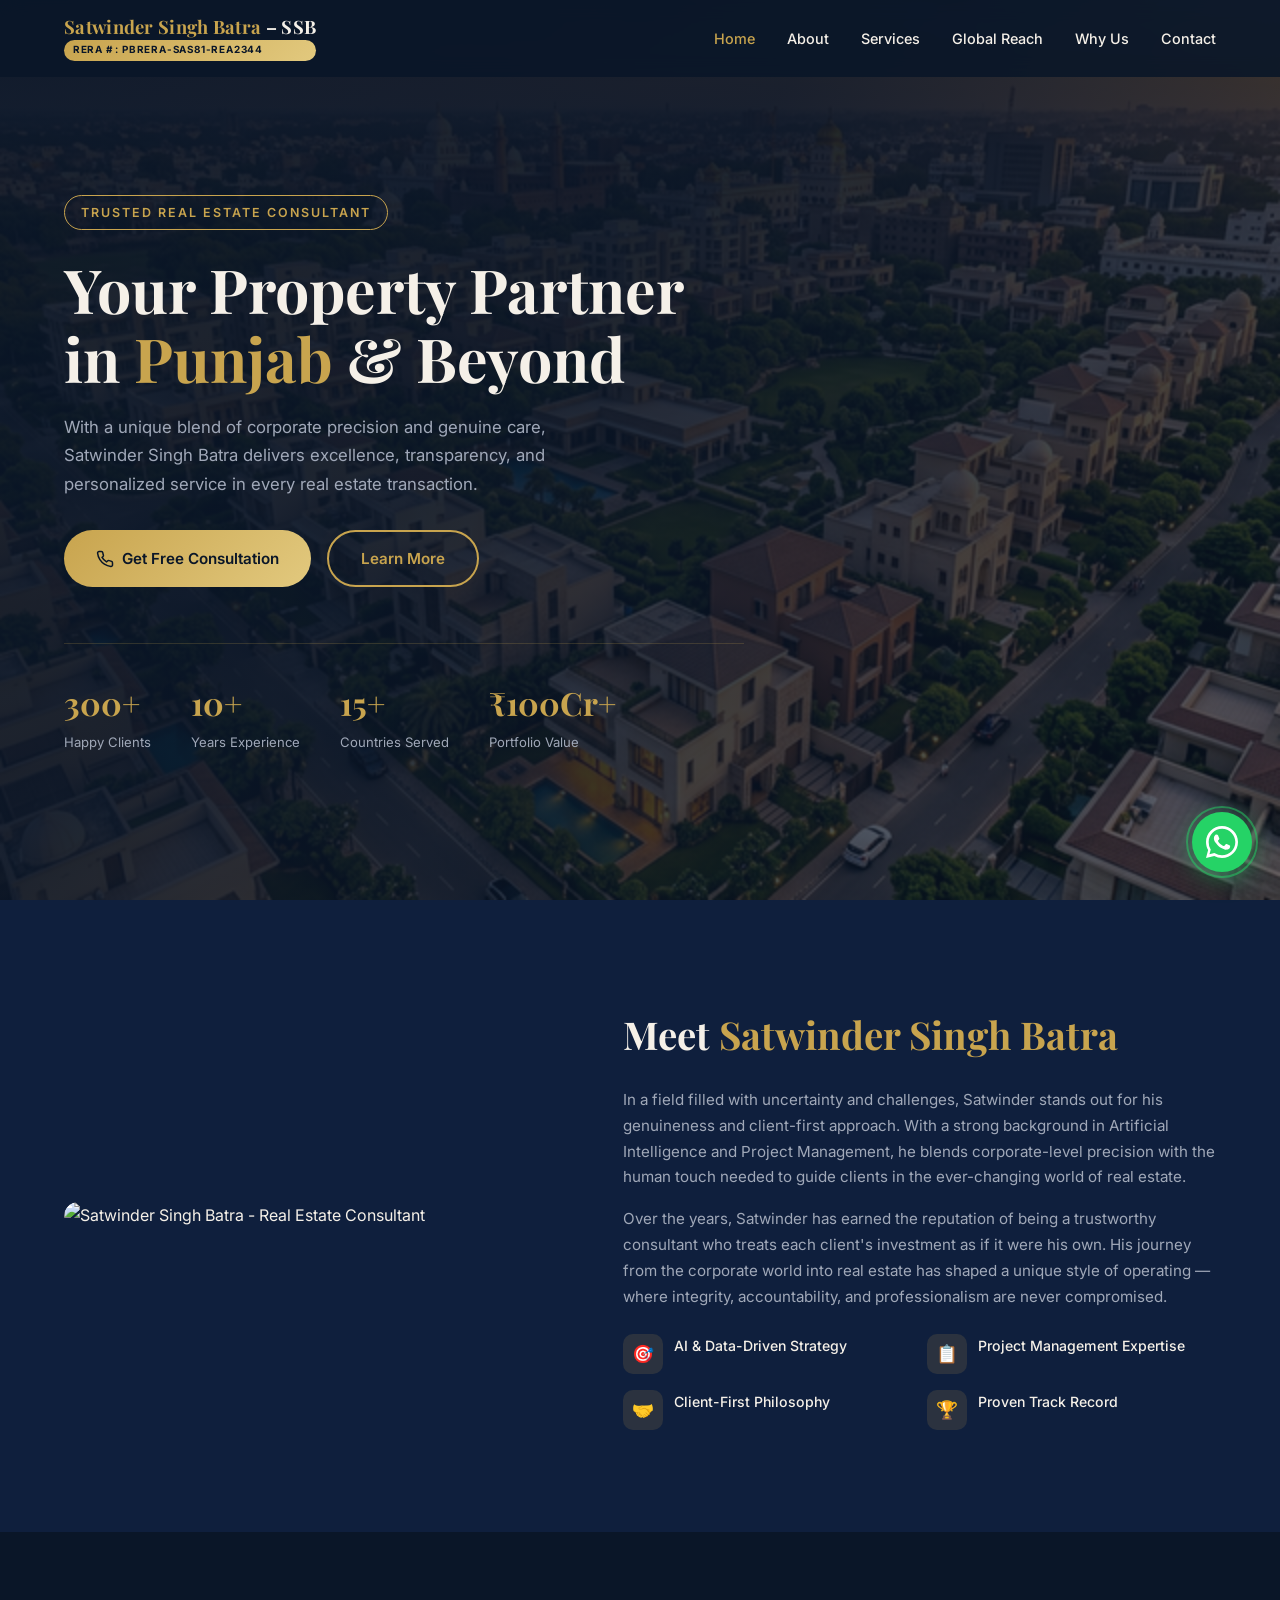
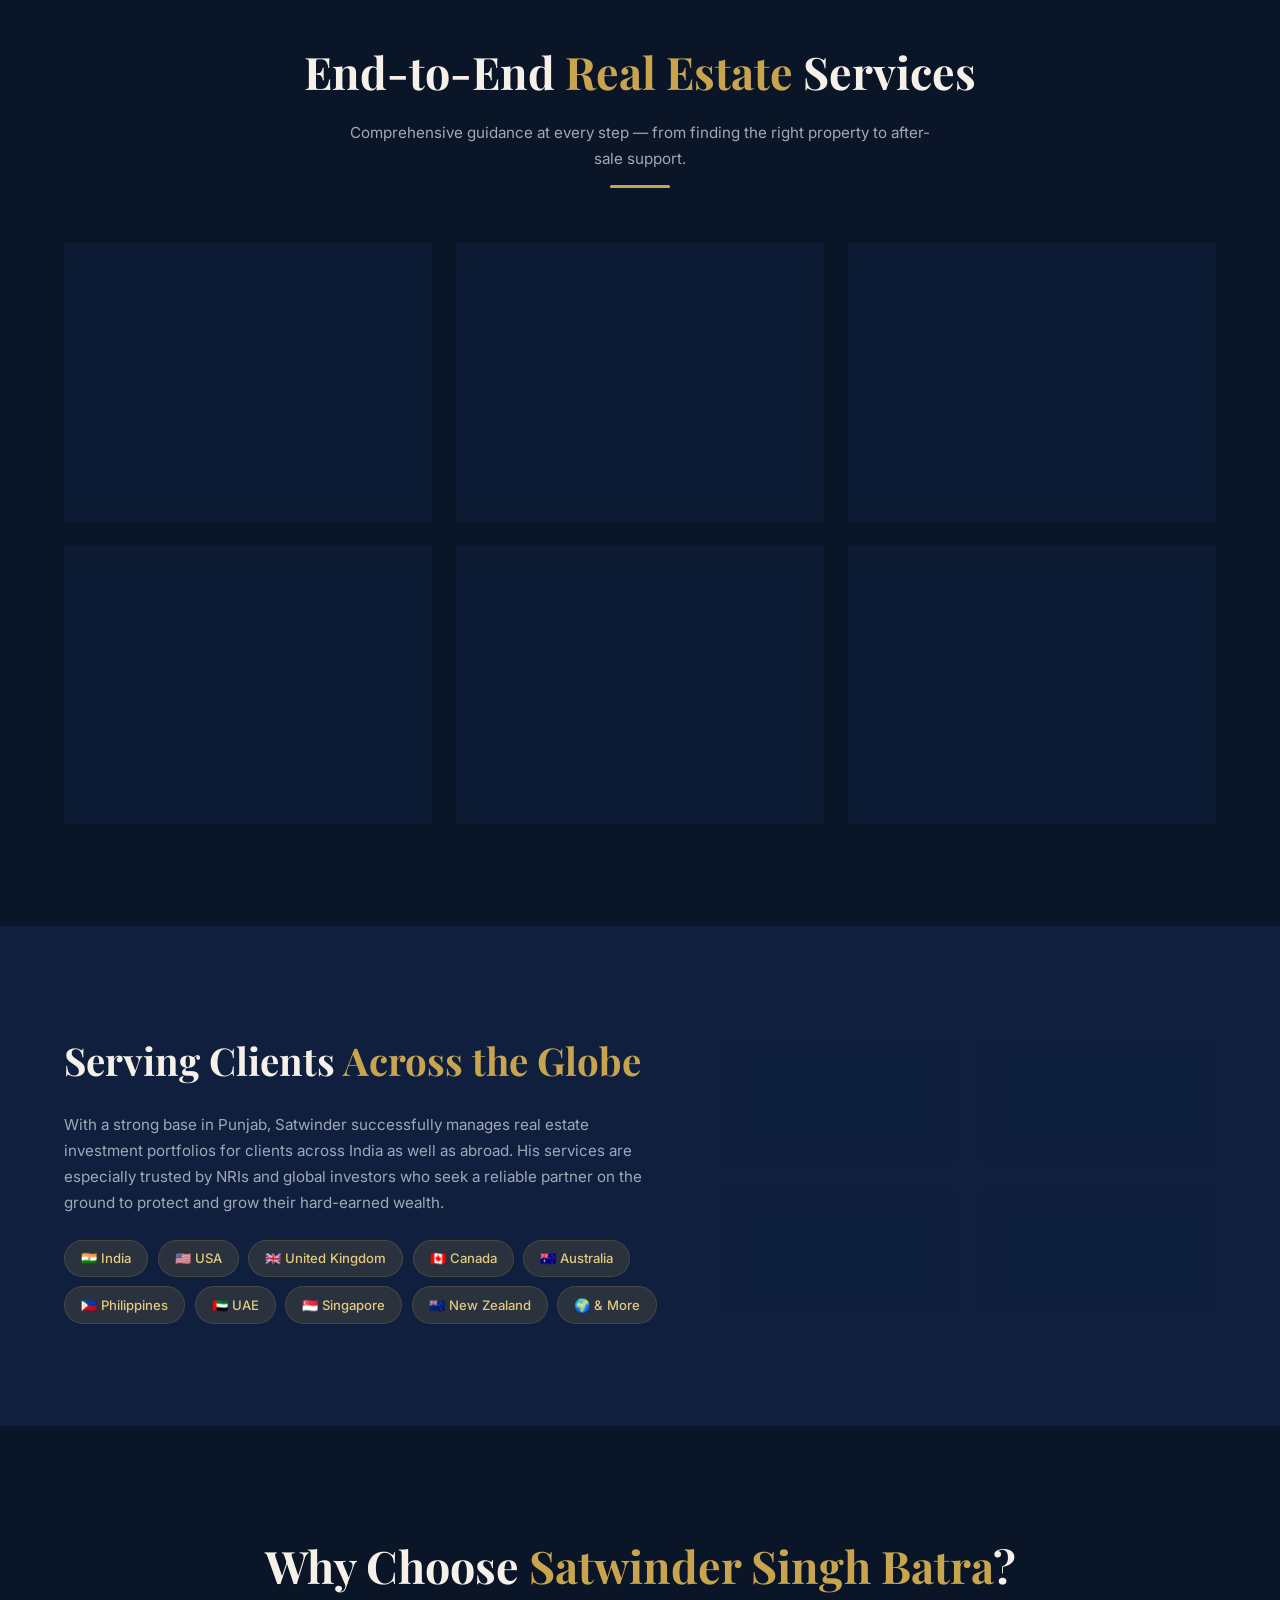
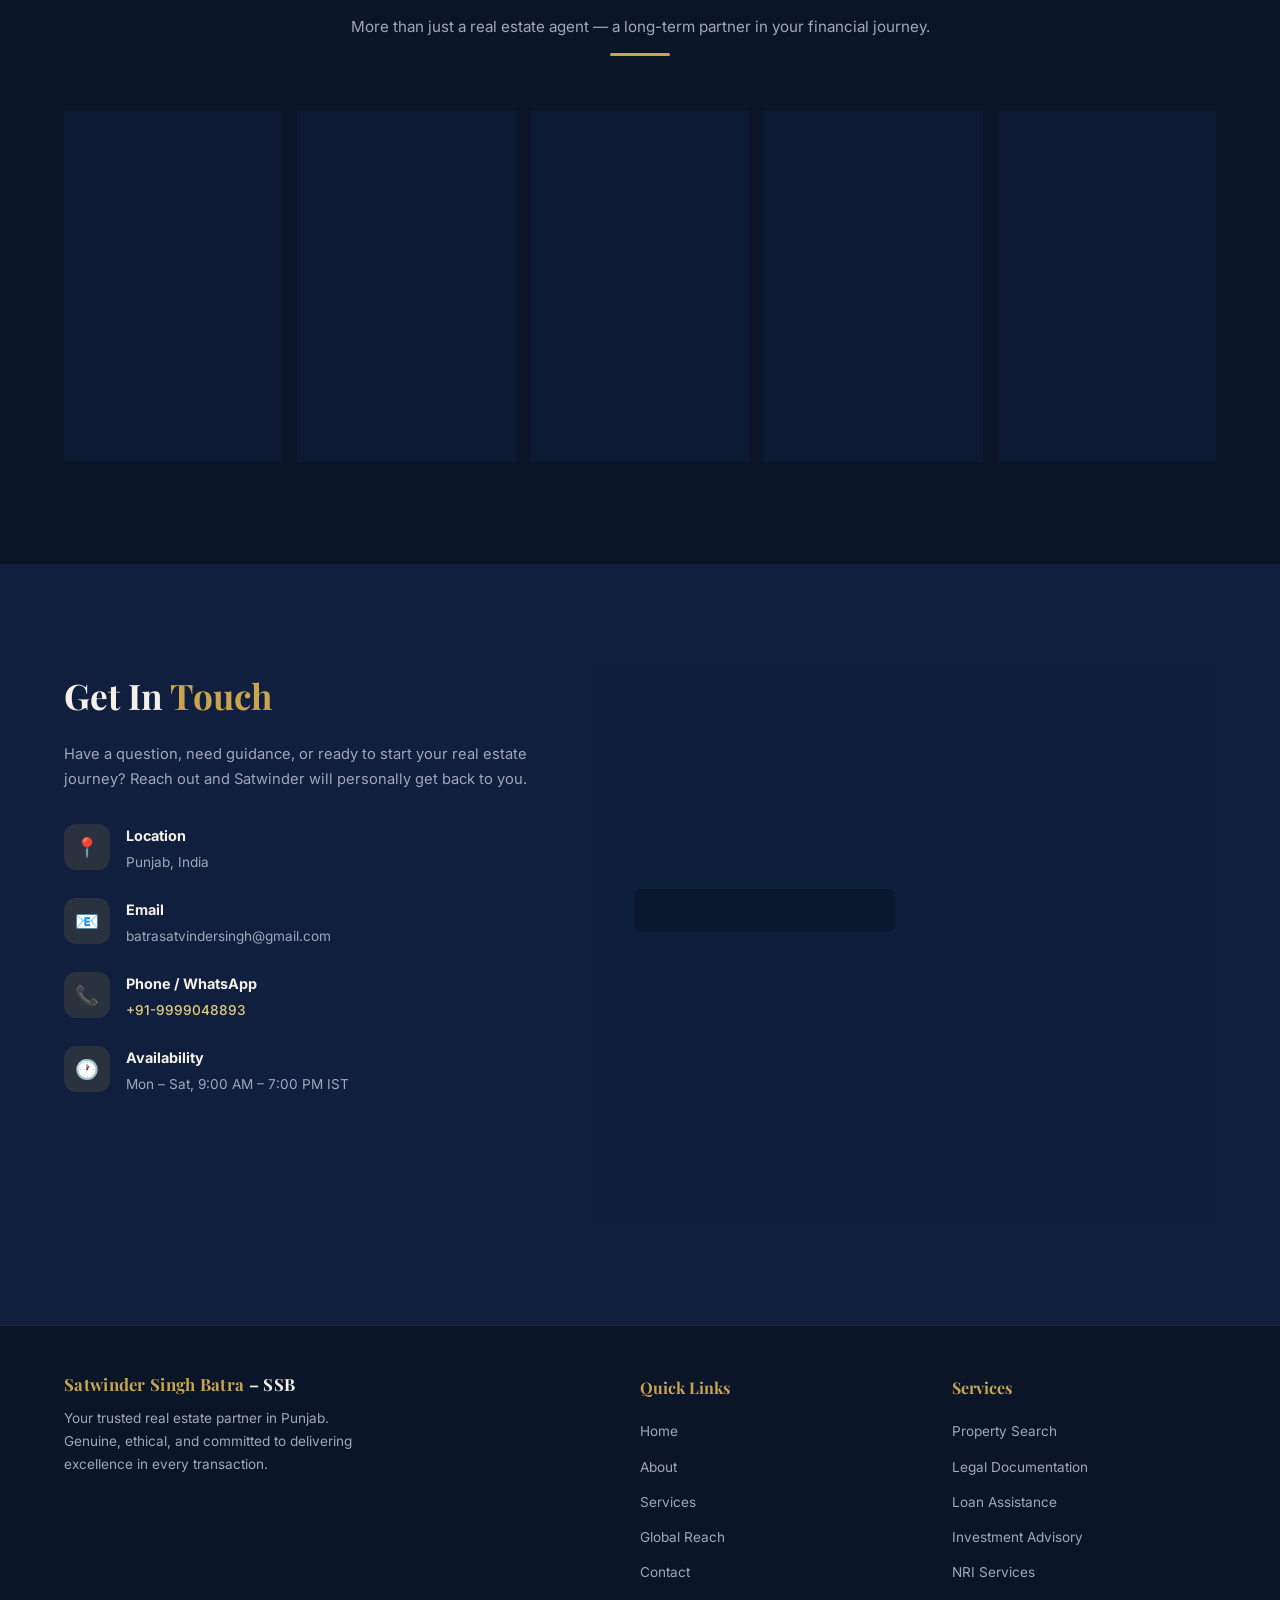
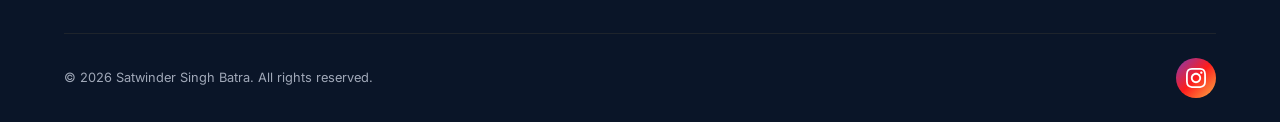
==== commit bc5a9a88: "changes made" ====
--- a/indexoriginal.html
+++ b/indexoriginal.html
@@ -54,7 +54,7 @@
         </div>
         <div class="hero-stats">
           <div class="hero-stat">
-            <h3>500+</h3>
+            <h3>300+</h3>
             <p>Happy Clients</p>
           </div>
           <div class="hero-stat">
@@ -66,7 +66,7 @@
             <p>Countries Served</p>
           </div>
           <div class="hero-stat">
-            <h3>₹200Cr+</h3>
+            <h3>₹100Cr+</h3>
             <p>Portfolio Value</p>
           </div>
         </div>
@@ -198,7 +198,7 @@
             <p>Countries</p>
           </div>
           <div class="g-stat">
-            <h3>200+</h3>
+            <h3>100+</h3>
             <p>NRI Clients</p>
           </div>
           <div class="g-stat">
@@ -283,7 +283,7 @@
             <div class="info-icon">📧</div>
             <div>
               <h4>Email</h4>
-              <p>batrasatvinder@gmail.com</p>
+              <p>batrasatvindersingh@gmail.com</p>
             </div>
           </div>
 
